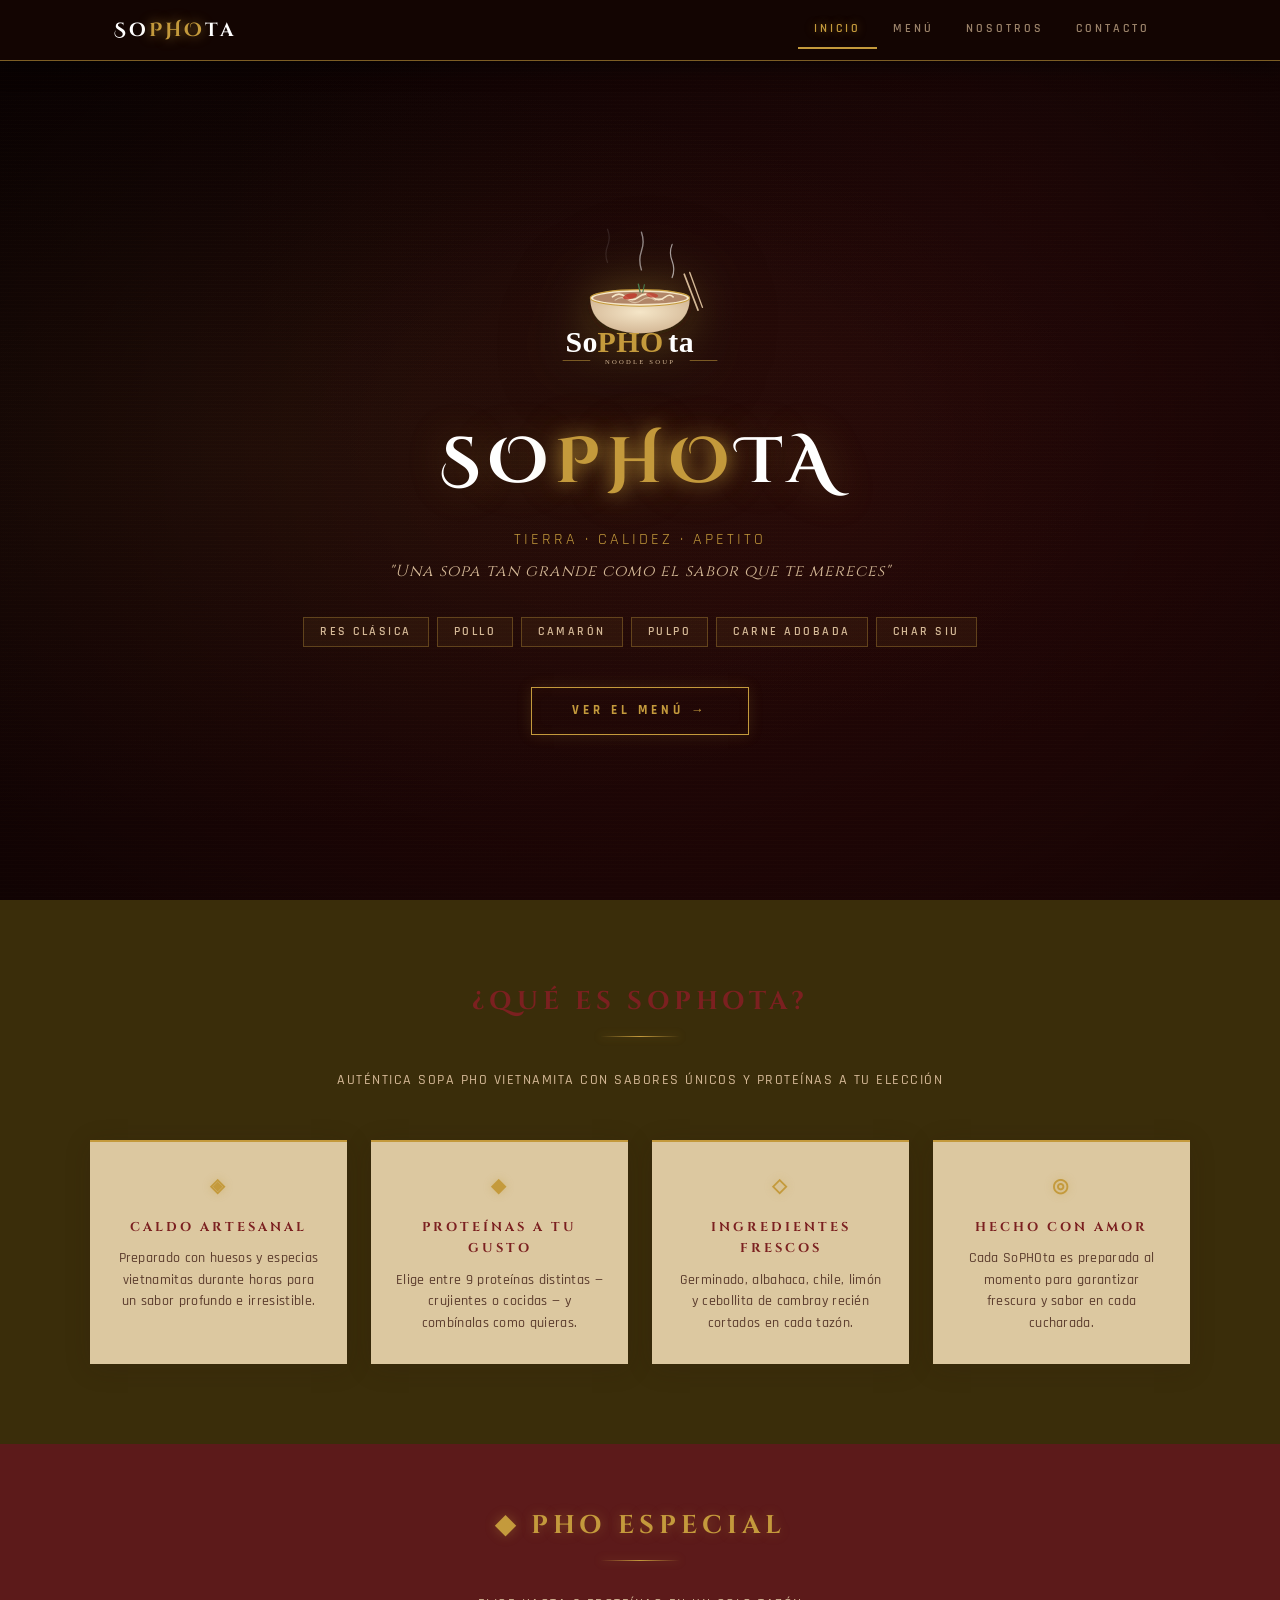
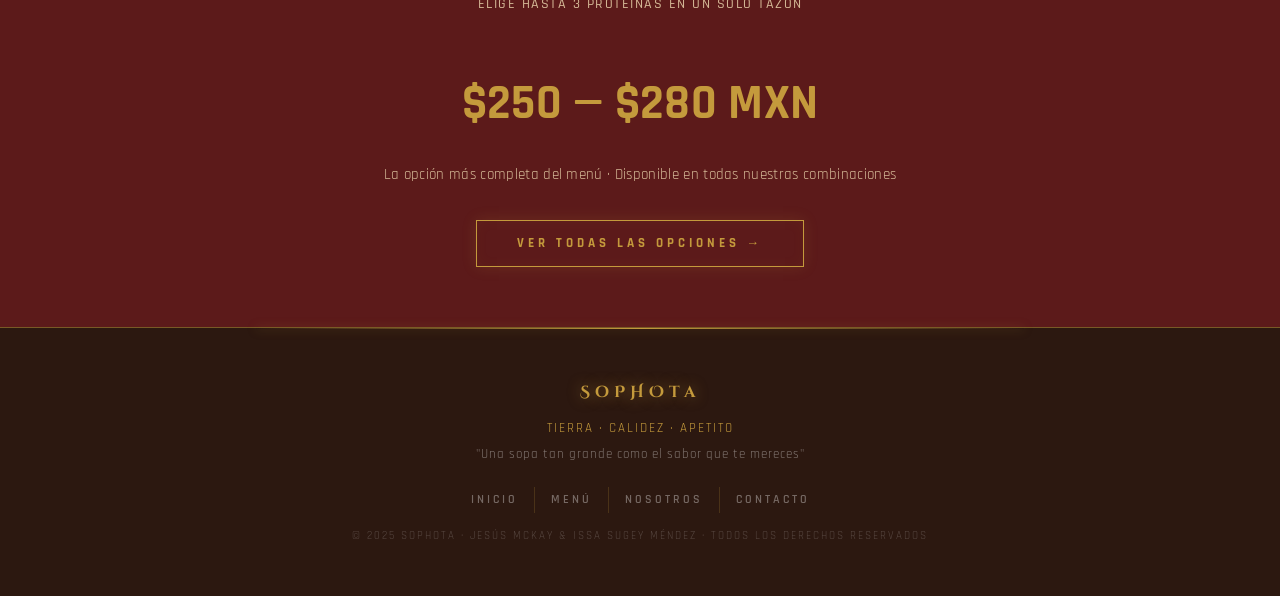
==== index.html @ ddb27777 "Diseño inicial SoPHOta" ====
<!DOCTYPE html>
<html lang="es">
<head>
  <meta charset="UTF-8">
  <meta name="viewport" content="width=device-width, initial-scale=1.0">
  <title>SoPHOta — Noodle Soup</title>
  <link rel="stylesheet" href="CSS/styles.css">
</head>
<body>

  <nav>
    <div class="nav-inner">
      <a href="index.html" class="nav-logo">So<span>PHO</span>ta</a>
      <ul>
        <li><a href="index.html" class="active">Inicio</a></li>
        <li><a href="PAGINAS/menu.html">Menú</a></li>
        <li><a href="PAGINAS/nosotros.html">Nosotros</a></li>
        <li><a href="PAGINAS/contacto.html">Contacto</a></li>
      </ul>
    </div>
  </nav>

  <!-- HERO -->
  <section id="hero">
    <div class="hero-content">
      <img src="IMAGENES/logo.svg" alt="SoPHOta Logo" class="hero-logo">
      <h1 class="hero-title">So<span>PHO</span>ta</h1>
      <p style="font-size:clamp(0.8rem,2vw,1rem);color:var(--dorado);letter-spacing:3px;text-transform:uppercase;margin-bottom:0.3rem;">Tierra · Calidez · Apetito</p>
      <p class="hero-slogan">"Una sopa tan grande como el sabor que te mereces"</p>
      <div class="hero-chips">
        <span class="chip">Res Clásica</span>
        <span class="chip">Pollo</span>
        <span class="chip">Camarón</span>
        <span class="chip">Pulpo</span>
        <span class="chip">Carne Adobada</span>
        <span class="chip">Char Siu</span>
      </div>
      <a href="PAGINAS/menu.html" class="btn-hero">Ver el Menú →</a>
    </div>
  </section>

  <!-- ACERCA -->
  <section style="background: var(--crema);">
    <div class="container">
      <h2 class="section-title">¿Qué es SoPHOta?</h2>
      <div class="divider"></div>
      <p class="subtitle">Auténtica sopa Pho vietnamita con sabores únicos y proteínas a tu elección</p>

      <div style="display:grid;grid-template-columns:repeat(auto-fit,minmax(220px,1fr));gap:1.5rem;">
        <div class="valor-card">
          <span class="icon">◈</span>
          <h4>Caldo Artesanal</h4>
          <p>Preparado con huesos y especias vietnamitas durante horas para un sabor profundo e irresistible.</p>
        </div>
        <div class="valor-card">
          <span class="icon">◆</span>
          <h4>Proteínas a tu gusto</h4>
          <p>Elige entre 9 proteínas distintas — crujientes o cocidas — y combínalas como quieras.</p>
        </div>
        <div class="valor-card">
          <span class="icon">◇</span>
          <h4>Ingredientes frescos</h4>
          <p>Germinado, albahaca, chile, limón y cebollita de cambray recién cortados en cada tazón.</p>
        </div>
        <div class="valor-card">
          <span class="icon">◎</span>
          <h4>Hecho con amor</h4>
          <p>Cada SoPHOta es preparada al momento para garantizar frescura y sabor en cada cucharada.</p>
        </div>
      </div>
    </div>
  </section>

  <!-- PROMO -->
  <section style="background: var(--borgona-dark); padding: 60px 1.5rem;">
    <div class="container" style="text-align:center;">
      <h2 class="section-title light">◆ Pho Especial</h2>
      <div class="divider"></div>
      <p class="subtitle light">Elige hasta 3 proteínas en un solo tazón</p>
      <div style="font-size:3rem;font-weight:bold;color:var(--dorado);margin:1rem 0;">$250 — $280 MXN</div>
      <p style="color:var(--dorado-claro);font-size:0.95rem;margin-bottom:2rem;">La opción más completa del menú · Disponible en todas nuestras combinaciones</p>
      <a href="PAGINAS/menu.html" class="btn-hero">Ver todas las opciones →</a>
    </div>
  </section>

  <!-- FOOTER -->
  <footer>
    <p class="footer-brand">SoPHOta</p>
    <p style="color:var(--dorado);letter-spacing:2px;font-size:0.8rem;">TIERRA · CALIDEZ · APETITO</p>
    <p>"Una sopa tan grande como el sabor que te mereces"</p>
    <div class="footer-nav">
      <a href="index.html">Inicio</a>
      <a href="PAGINAS/menu.html">Menú</a>
      <a href="PAGINAS/nosotros.html">Nosotros</a>
      <a href="PAGINAS/contacto.html">Contacto</a>
    </div>
    <p style="font-size:0.7rem;color:rgba(255,255,255,0.2);letter-spacing:2px;margin-top:0.8rem;text-transform:uppercase;">© 2025 SoPHOta · Jesús McKay & Issa Sugey Méndez · Todos los derechos reservados</p>
  </footer>

</body>
</html>
---- CSS/styles.css ----
/* ===== SoPHOta — Oriental Cyberpunk ===== */

@import url('https://fonts.googleapis.com/css2?family=Cinzel:wght@400;600;700&family=Cinzel+Decorative:wght@700&family=Rajdhani:wght@400;500;600;700&display=swap');

:root {
  --borgona:      #7B2020;
  --borgona-dark: #5C1A1A;
  --dorado:       #C49A3C;
  --dorado-claro: #D4B896;
  --beige:        #F5E6C8;
  --crema:        #3A2D0A;
  --cafe-oscuro:  #2C1810;
  --cafe-medio:   #5C3D2E;
  --blanco:       #FFFFFF;
  --gris-claro:   #E0CDB0;
  --sombra:       0 4px 24px rgba(44,24,16,0.18);
  --radio:        2px;
  --glow-gold:    0 0 18px rgba(196,154,60,0.35);
}

*, *::before, *::after { box-sizing: border-box; margin: 0; padding: 0; }
html { scroll-behavior: smooth; }

body {
  font-family: 'Rajdhani', sans-serif;
  background: var(--crema);
  color: var(--cafe-oscuro);
  line-height: 1.7;
  letter-spacing: 0.02em;
}

/* ===== Navegación ===== */
nav {
  position: fixed;
  top: 0; left: 0;
  width: 100%;
  z-index: 1000;
  background: rgba(20, 6, 3, 0.97);
  border-bottom: 1px solid rgba(196,154,60,0.6);
  box-shadow: 0 2px 24px rgba(0,0,0,0.6);
  backdrop-filter: blur(6px);
}

.nav-inner {
  max-width: 1100px;
  margin: 0 auto;
  padding: 0 1.5rem;
  display: flex;
  align-items: center;
  justify-content: space-between;
  height: 60px;
}

.nav-logo {
  font-family: 'Cinzel Decorative', serif;
  font-size: 1.2rem;
  font-weight: 700;
  text-decoration: none;
  color: var(--blanco);
  letter-spacing: 3px;
}

.nav-logo span {
  color: var(--dorado);
  text-shadow: 0 0 12px rgba(196,154,60,0.7);
}

nav ul {
  list-style: none;
  display: flex;
  flex-wrap: wrap;
  gap: 0;
}

nav ul li a {
  display: block;
  padding: 0.45rem 1rem;
  color: rgba(212,184,150,0.7);
  text-decoration: none;
  font-family: 'Rajdhani', sans-serif;
  font-weight: 600;
  font-size: 0.78rem;
  letter-spacing: 3px;
  text-transform: uppercase;
  transition: color 0.2s;
  border-bottom: 2px solid transparent;
}

nav ul li a:hover,
nav ul li a.active {
  color: var(--dorado);
  border-bottom-color: var(--dorado);
  text-shadow: 0 0 8px rgba(196,154,60,0.5);
}

/* ===== Page Header ===== */
.page-header {
  padding: 110px 1.5rem 55px;
  text-align: center;
  background: linear-gradient(160deg, #1A0505 0%, var(--borgona-dark) 60%, #3D0E0E 100%);
  border-bottom: 1px solid rgba(196,154,60,0.5);
  position: relative;
  overflow: hidden;
}

.page-header::before {
  content: '';
  position: absolute;
  inset: 0;
  background-image: repeating-linear-gradient(
    0deg, transparent, transparent 3px,
    rgba(196,154,60,0.02) 3px, rgba(196,154,60,0.02) 4px
  );
  pointer-events: none;
}

.page-header h1 {
  font-family: 'Cinzel', serif;
  font-size: clamp(1.5rem, 4.5vw, 2.3rem);
  color: var(--blanco);
  font-weight: 700;
  letter-spacing: 8px;
  text-transform: uppercase;
  margin-bottom: 0.7rem;
  text-shadow: 0 0 24px rgba(196,154,60,0.25);
}

.page-header p {
  color: var(--dorado-claro);
  font-size: 0.82rem;
  letter-spacing: 3px;
  text-transform: uppercase;
  font-family: 'Rajdhani', sans-serif;
  font-weight: 500;
}

/* ===== Hero ===== */
#hero {
  min-height: 100vh;
  background: linear-gradient(160deg, #0F0303 0%, #1A0505 45%, #2C0808 100%);
  display: flex;
  align-items: center;
  justify-content: center;
  text-align: center;
  padding: 100px 1.5rem 60px;
  position: relative;
  overflow: hidden;
}

#hero::before {
  content: '';
  position: absolute;
  inset: 0;
  background-image:
    repeating-linear-gradient(
      0deg, transparent, transparent 3px,
      rgba(196,154,60,0.018) 3px, rgba(196,154,60,0.018) 4px
    ),
    radial-gradient(ellipse at 20% 50%, rgba(196,154,60,0.07) 0%, transparent 60%),
    radial-gradient(ellipse at 80% 20%, rgba(123,32,32,0.12) 0%, transparent 55%);
  pointer-events: none;
}

#hero::after {
  content: '';
  position: absolute;
  inset: 0;
  background: radial-gradient(ellipse at 50% 50%, transparent 25%, rgba(0,0,0,0.5) 100%);
  pointer-events: none;
}

.hero-content { position: relative; z-index: 1; max-width: 720px; }

.hero-logo {
  width: min(210px, 55vw);
  height: auto;
  margin-bottom: 1.8rem;
  filter: drop-shadow(0 0 24px rgba(196,154,60,0.45)) drop-shadow(0 8px 32px rgba(0,0,0,0.7));
}

.hero-title {
  font-family: 'Cinzel Decorative', serif;
  font-size: clamp(2rem, 7vw, 4rem);
  color: var(--blanco);
  font-weight: 700;
  letter-spacing: 8px;
  text-transform: uppercase;
  margin-bottom: 0.5rem;
  text-shadow: 0 0 40px rgba(196,154,60,0.3);
}

.hero-title span {
  color: var(--dorado);
  text-shadow: 0 0 20px rgba(196,154,60,0.9), 0 0 50px rgba(196,154,60,0.3);
}

.hero-slogan {
  font-family: 'Cinzel', serif;
  font-size: clamp(0.82rem, 1.8vw, 1rem);
  color: var(--dorado-claro);
  font-style: italic;
  margin-bottom: 2rem;
  letter-spacing: 1px;
}

.hero-chips {
  display: flex;
  flex-wrap: wrap;
  justify-content: center;
  gap: 0.5rem;
  margin-bottom: 2.5rem;
}

.chip {
  background: rgba(196,154,60,0.07);
  border: 1px solid rgba(196,154,60,0.35);
  color: var(--dorado-claro);
  padding: 0.28rem 1rem;
  border-radius: 0;
  font-size: 0.72rem;
  font-family: 'Rajdhani', sans-serif;
  font-weight: 600;
  letter-spacing: 2.5px;
  text-transform: uppercase;
}

.btn-hero {
  display: inline-block;
  padding: 0.75rem 2.5rem;
  background: transparent;
  color: var(--dorado);
  font-weight: 700;
  border: 1px solid var(--dorado);
  border-radius: 0;
  text-decoration: none;
  font-size: 0.8rem;
  font-family: 'Rajdhani', sans-serif;
  letter-spacing: 4px;
  text-transform: uppercase;
  box-shadow: 0 0 14px rgba(196,154,60,0.15), inset 0 0 14px rgba(196,154,60,0.04);
  transition: all 0.25s;
}

.btn-hero:hover {
  background: var(--dorado);
  color: var(--cafe-oscuro);
  box-shadow: 0 0 24px rgba(196,154,60,0.5);
}

/* ===== Secciones ===== */
section { padding: 80px 1.5rem; }
.container { max-width: 1100px; margin: 0 auto; }

.section-title {
  font-family: 'Cinzel', serif;
  font-size: clamp(1.1rem, 3vw, 1.6rem);
  font-weight: 700;
  text-align: center;
  color: var(--borgona);
  letter-spacing: 5px;
  text-transform: uppercase;
  margin-bottom: 0.5rem;
}

.section-title.light {
  color: var(--dorado);
  text-shadow: 0 0 12px rgba(196,154,60,0.35);
}

.divider {
  width: 80px;
  height: 1px;
  background: linear-gradient(90deg, transparent, var(--dorado), transparent);
  margin: 0.8rem auto 2rem;
  box-shadow: 0 0 8px rgba(196,154,60,0.4);
}

.subtitle {
  text-align: center;
  color: var(--dorado-claro);
  margin-bottom: 3rem;
  font-size: 0.85rem;
  letter-spacing: 1.5px;
  font-family: 'Rajdhani', sans-serif;
  font-weight: 500;
  text-transform: uppercase;
}

.subtitle.light { color: var(--dorado-claro); }

/* ===== Menú cards ===== */
.menu-grid {
  display: grid;
  grid-template-columns: repeat(auto-fit, minmax(280px, 1fr));
  gap: 1.5rem;
}

.menu-card {
  background: #DCC8A0;
  border-radius: 0;
  overflow: hidden;
  box-shadow: var(--sombra);
  border-left: 2px solid var(--dorado);
  transition: transform 0.3s, box-shadow 0.3s;
}

.menu-card:hover {
  transform: translateY(-5px);
  box-shadow: var(--sombra), var(--glow-gold);
}

.menu-card-header {
  background: linear-gradient(135deg, var(--borgona), var(--borgona-dark));
  padding: 1rem 1.5rem;
  display: flex;
  align-items: center;
  gap: 1rem;
  border-bottom: 1px solid rgba(196,154,60,0.25);
}

.menu-card-header .emoji {
  font-size: 0.75rem;
  color: var(--dorado);
  font-family: 'Rajdhani', sans-serif;
  font-weight: 700;
  letter-spacing: 2px;
  opacity: 0.8;
}

.menu-card-header h3 {
  color: var(--blanco);
  font-family: 'Cinzel', serif;
  font-size: 0.88rem;
  font-weight: 600;
  letter-spacing: 3px;
  text-transform: uppercase;
}

.menu-card-body { padding: 1.2rem 1.5rem; }

.precio-row {
  display: flex;
  justify-content: space-between;
  align-items: center;
  padding: 0.5rem 0;
  border-bottom: 1px solid rgba(92,61,46,0.12);
  font-size: 0.88rem;
  font-family: 'Rajdhani', sans-serif;
}

.precio-row:last-child { border-bottom: none; }
.precio-row span:first-child { color: var(--cafe-medio); font-weight: 500; }
.precio-row .precio {
  color: var(--borgona);
  font-weight: 700;
  font-size: 0.92rem;
  letter-spacing: 1px;
}

/* Especial card */
.especial-card {
  background: linear-gradient(135deg, var(--borgona), var(--borgona-dark));
  border-radius: 0;
  padding: 2.2rem 2rem;
  text-align: center;
  box-shadow: var(--sombra), 0 0 20px rgba(123,32,32,0.3);
  border: 1px solid rgba(196,154,60,0.6);
  color: var(--blanco);
  position: relative;
}

.especial-card::before {
  content: '';
  position: absolute;
  inset: 5px;
  border: 1px solid rgba(196,154,60,0.18);
  pointer-events: none;
}

.especial-card h3 {
  font-family: 'Cinzel', serif;
  color: var(--dorado);
  font-size: 1rem;
  letter-spacing: 4px;
  text-transform: uppercase;
  margin-bottom: 0.8rem;
  text-shadow: 0 0 10px rgba(196,154,60,0.5);
}

.especial-card p {
  color: var(--dorado-claro);
  font-size: 0.88rem;
  margin-bottom: 1rem;
  font-family: 'Rajdhani', sans-serif;
  font-weight: 500;
}

.especial-precio {
  font-size: 1.8rem;
  font-weight: 700;
  color: var(--dorado);
  font-family: 'Cinzel', serif;
  letter-spacing: 2px;
  text-shadow: 0 0 14px rgba(196,154,60,0.5);
}

/* Extra proteína banner */
.extra-banner {
  background: var(--cafe-oscuro);
  border-radius: 0;
  padding: 1.2rem 2rem;
  display: flex;
  align-items: center;
  justify-content: center;
  gap: 1rem;
  text-align: center;
  margin-top: 2rem;
  border-left: 2px solid var(--dorado);
}

.extra-banner p { color: var(--beige); font-size: 0.88rem; font-family: 'Rajdhani', sans-serif; letter-spacing: 0.5px; }
.extra-banner strong { color: var(--dorado); }

/* ===== Nosotros ===== */
.equipo-grid {
  display: flex;
  flex-wrap: wrap;
  justify-content: center;
  gap: 2rem;
}

.miembro-card {
  background: #DCC8A0;
  border-radius: 0;
  padding: 2rem 2.5rem;
  text-align: center;
  box-shadow: var(--sombra);
  border-top: 2px solid var(--dorado);
  border-left: 1px solid rgba(196,154,60,0.25);
  min-width: 220px;
  transition: transform 0.3s, box-shadow 0.3s;
}

.miembro-card:hover {
  transform: translateY(-4px);
  box-shadow: var(--sombra), var(--glow-gold);
}

.miembro-card .avatar {
  font-family: 'Cinzel Decorative', serif;
  font-weight: 700;
  font-size: 1.1rem;
  display: block;
  width: 58px;
  height: 58px;
  line-height: 58px;
  margin: 0 auto 1rem;
  text-align: center;
  background: linear-gradient(135deg, var(--borgona), var(--borgona-dark));
  color: var(--dorado);
  border: 1px solid rgba(196,154,60,0.5);
  letter-spacing: 2px;
  text-shadow: 0 0 8px rgba(196,154,60,0.6);
}

.miembro-card .nombre {
  font-family: 'Cinzel', serif;
  font-weight: 600;
  color: var(--borgona);
  font-size: 0.9rem;
  letter-spacing: 2px;
  margin-bottom: 0.4rem;
  text-transform: uppercase;
}

.miembro-card .puesto {
  color: var(--dorado);
  font-size: 0.78rem;
  font-family: 'Rajdhani', sans-serif;
  font-weight: 600;
  letter-spacing: 2px;
  text-transform: uppercase;
}

/* Historia */
.historia-box {
  background: #DCC8A0;
  border-radius: 0;
  padding: 2.5rem;
  box-shadow: var(--sombra);
  border-left: 2px solid var(--dorado);
  max-width: 800px;
  margin: 0 auto;
}

.historia-box p {
  color: var(--cafe-medio);
  font-size: 0.97rem;
  margin-bottom: 1rem;
  line-height: 1.9;
  font-family: 'Rajdhani', sans-serif;
  font-weight: 500;
}

/* ===== Valores ===== */
.valores-grid {
  display: grid;
  grid-template-columns: repeat(auto-fit, minmax(200px, 1fr));
  gap: 1.2rem;
}

.valor-card {
  background: #DCC8A0;
  border-radius: 0;
  padding: 1.8rem 1.5rem;
  text-align: center;
  box-shadow: var(--sombra);
  border-top: 2px solid var(--dorado);
  transition: transform 0.3s, box-shadow 0.3s;
}

.valor-card:hover {
  transform: translateY(-3px);
  box-shadow: var(--sombra), var(--glow-gold);
}

.valor-card .icon {
  font-size: 1.2rem;
  display: block;
  margin-bottom: 0.8rem;
  color: var(--dorado);
  font-family: 'Rajdhani', sans-serif;
  font-weight: 700;
  letter-spacing: 3px;
  text-transform: uppercase;
  text-shadow: 0 0 8px rgba(196,154,60,0.4);
}

.valor-card h4 {
  font-family: 'Cinzel', serif;
  color: var(--borgona);
  font-size: 0.8rem;
  letter-spacing: 3px;
  text-transform: uppercase;
  margin-bottom: 0.6rem;
}

.valor-card p {
  color: var(--cafe-medio);
  font-size: 0.85rem;
  font-family: 'Rajdhani', sans-serif;
  font-weight: 500;
  line-height: 1.6;
}

/* ===== Contacto ===== */
.contacto-grid {
  display: grid;
  grid-template-columns: repeat(auto-fit, minmax(240px, 1fr));
  gap: 1.5rem;
}

.contacto-card {
  background: #DCC8A0;
  border-radius: 0;
  padding: 2rem;
  text-align: center;
  box-shadow: var(--sombra);
  border-bottom: 2px solid var(--dorado);
  border-left: 1px solid rgba(196,154,60,0.25);
  transition: transform 0.3s, box-shadow 0.3s;
}

.contacto-card:hover {
  transform: translateY(-3px);
  box-shadow: var(--sombra), var(--glow-gold);
}

.contacto-card .icon {
  font-size: 1.2rem;
  display: block;
  margin-bottom: 0.8rem;
  color: var(--dorado);
  font-family: 'Rajdhani', sans-serif;
  font-weight: 700;
  letter-spacing: 3px;
  text-shadow: 0 0 8px rgba(196,154,60,0.4);
}

.contacto-card h3 {
  font-family: 'Cinzel', serif;
  color: var(--borgona);
  font-size: 0.8rem;
  letter-spacing: 3px;
  text-transform: uppercase;
  margin-bottom: 0.6rem;
}

.contacto-card p {
  color: var(--cafe-medio);
  font-size: 0.88rem;
  font-family: 'Rajdhani', sans-serif;
  font-weight: 500;
}

/* ===== Footer ===== */
footer {
  background: var(--cafe-oscuro);
  color: var(--blanco);
  text-align: center;
  padding: 3rem 1.5rem;
  border-top: 1px solid rgba(196,154,60,0.5);
  position: relative;
}

footer::before {
  content: '';
  position: absolute;
  top: 0; left: 20%; right: 20%;
  height: 1px;
  background: linear-gradient(90deg, transparent, var(--dorado), transparent);
  box-shadow: 0 0 10px rgba(196,154,60,0.5);
}

footer p {
  font-size: 0.8rem;
  color: rgba(255,255,255,0.4);
  line-height: 2;
  font-family: 'Rajdhani', sans-serif;
  letter-spacing: 1px;
}

.footer-brand {
  font-family: 'Cinzel Decorative', serif;
  color: var(--dorado) !important;
  font-weight: 700;
  font-size: 1rem !important;
  letter-spacing: 5px;
  margin-bottom: 0.5rem;
  text-shadow: 0 0 14px rgba(196,154,60,0.6);
}

.footer-nav {
  display: flex;
  flex-wrap: wrap;
  justify-content: center;
  gap: 0;
  margin-top: 1.2rem;
}

.footer-nav a {
  color: rgba(255,255,255,0.35);
  text-decoration: none;
  font-size: 0.72rem;
  padding: 0.2rem 1rem;
  font-family: 'Rajdhani', sans-serif;
  font-weight: 600;
  letter-spacing: 3px;
  text-transform: uppercase;
  transition: color 0.2s;
  border-right: 1px solid rgba(196,154,60,0.2);
}

.footer-nav a:last-child { border-right: none; }
.footer-nav a:hover { color: var(--dorado); }

/* ===== Responsivo ===== */
@media (max-width: 768px) {
  nav ul li a { font-size: 0.7rem; padding: 0.3rem 0.55rem; letter-spacing: 1.5px; }
  section { padding: 55px 1rem; }
  .hero-title { letter-spacing: 4px; }
}
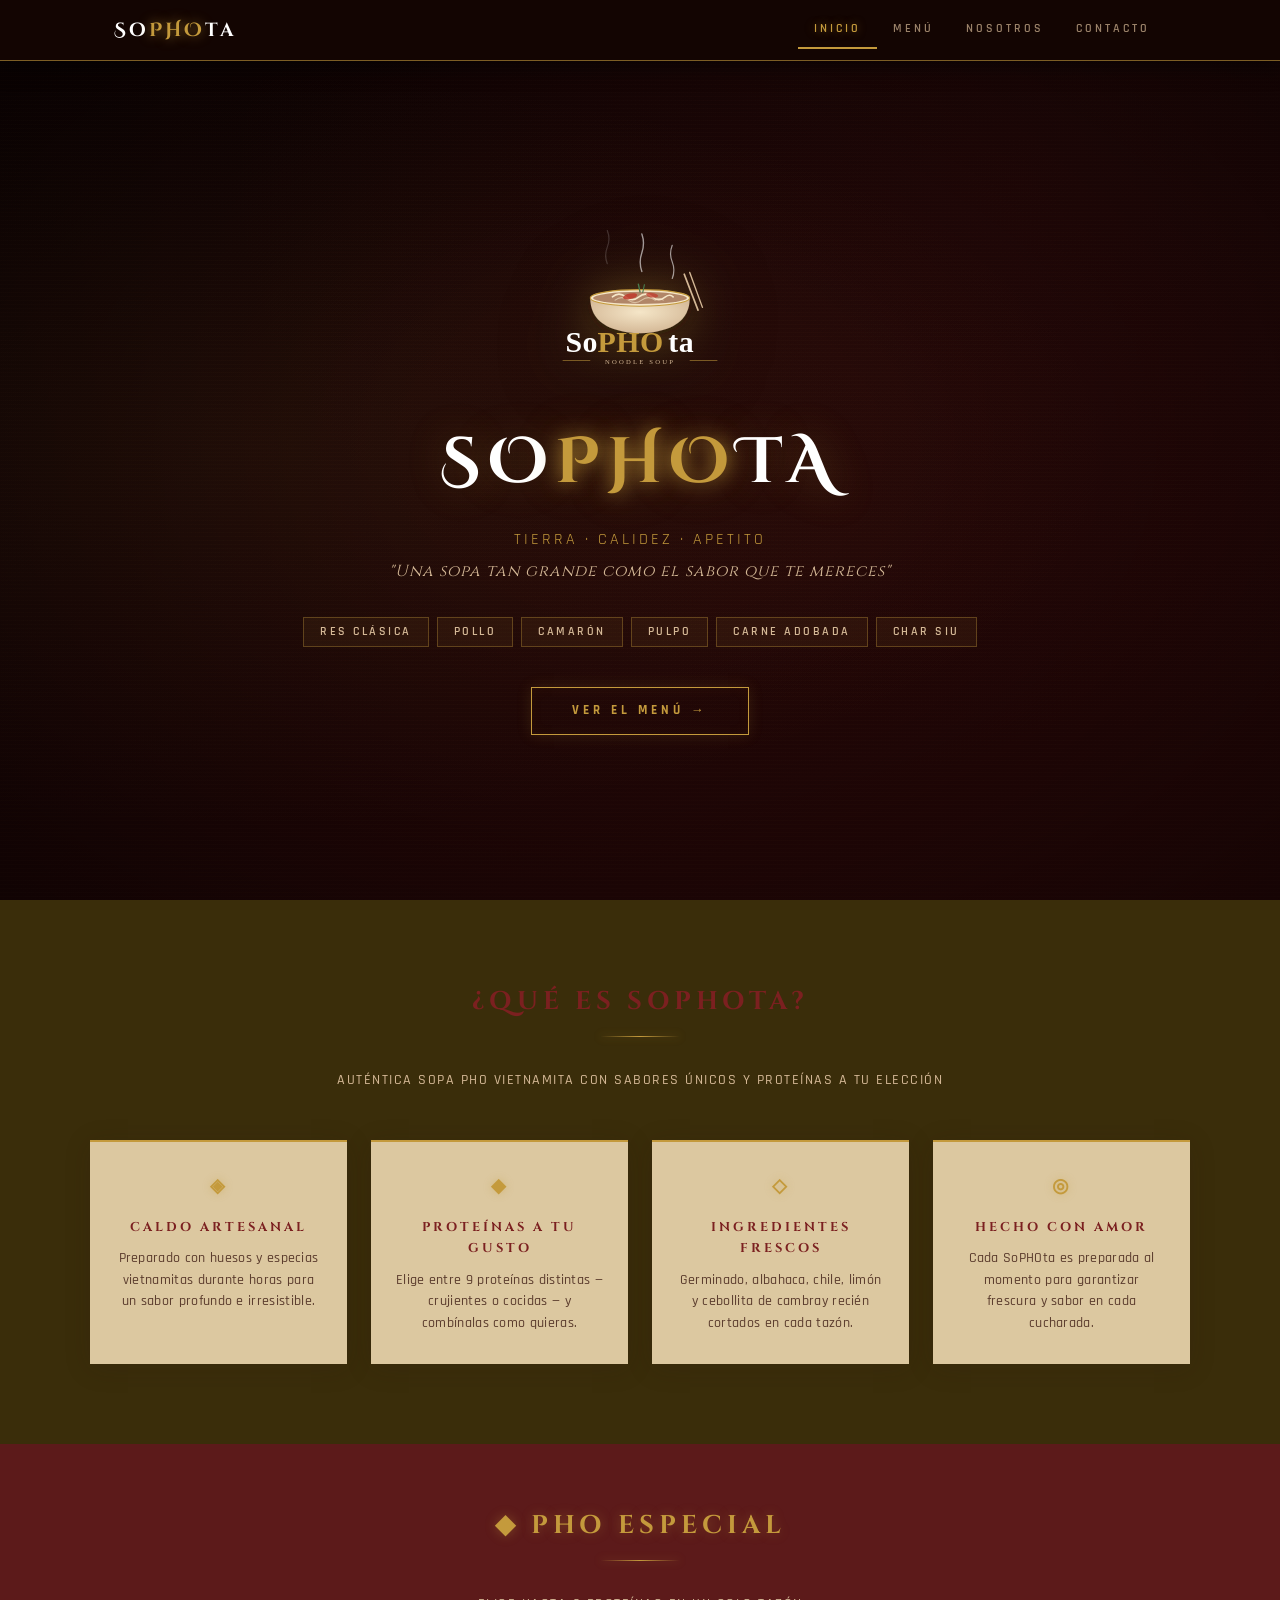
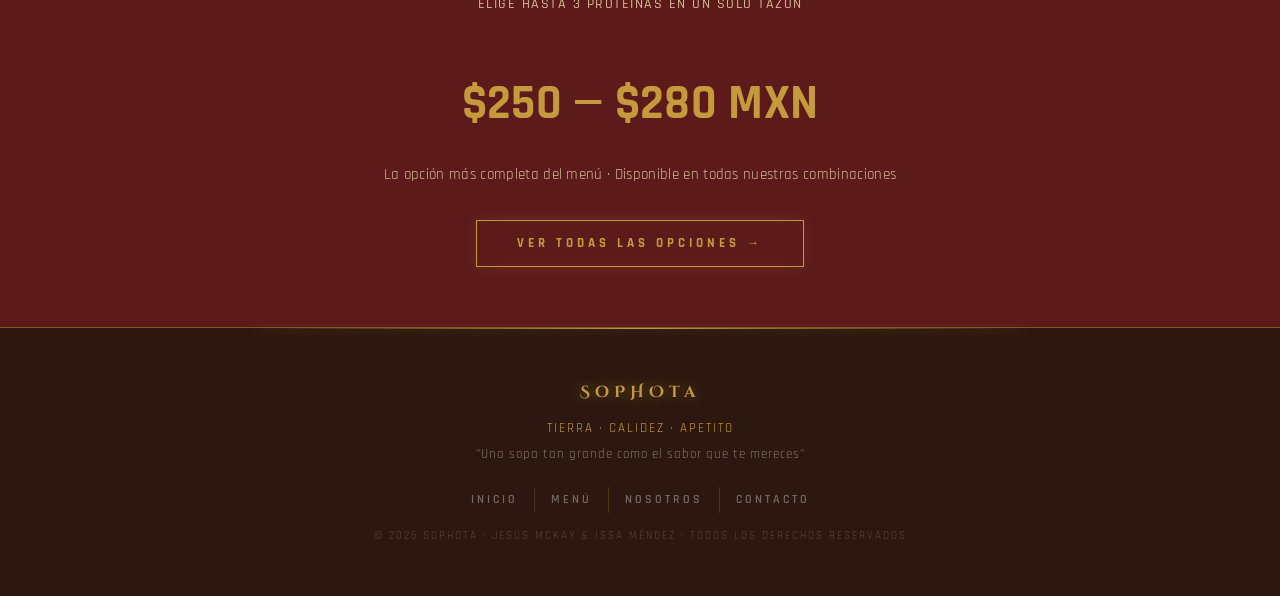
==== commit b004a6f6: "Actualizar nombre Issa Méndez" ====
--- a/index.html
+++ b/index.html
@@ -94,7 +94,7 @@
       <a href="PAGINAS/nosotros.html">Nosotros</a>
       <a href="PAGINAS/contacto.html">Contacto</a>
     </div>
-    <p style="font-size:0.7rem;color:rgba(255,255,255,0.2);letter-spacing:2px;margin-top:0.8rem;text-transform:uppercase;">© 2025 SoPHOta · Jesús McKay & Issa Sugey Méndez · Todos los derechos reservados</p>
+    <p style="font-size:0.7rem;color:rgba(255,255,255,0.2);letter-spacing:2px;margin-top:0.8rem;text-transform:uppercase;">© 2025 SoPHOta · Jesús McKay & Issa Méndez · Todos los derechos reservados</p>
   </footer>
 
 </body>
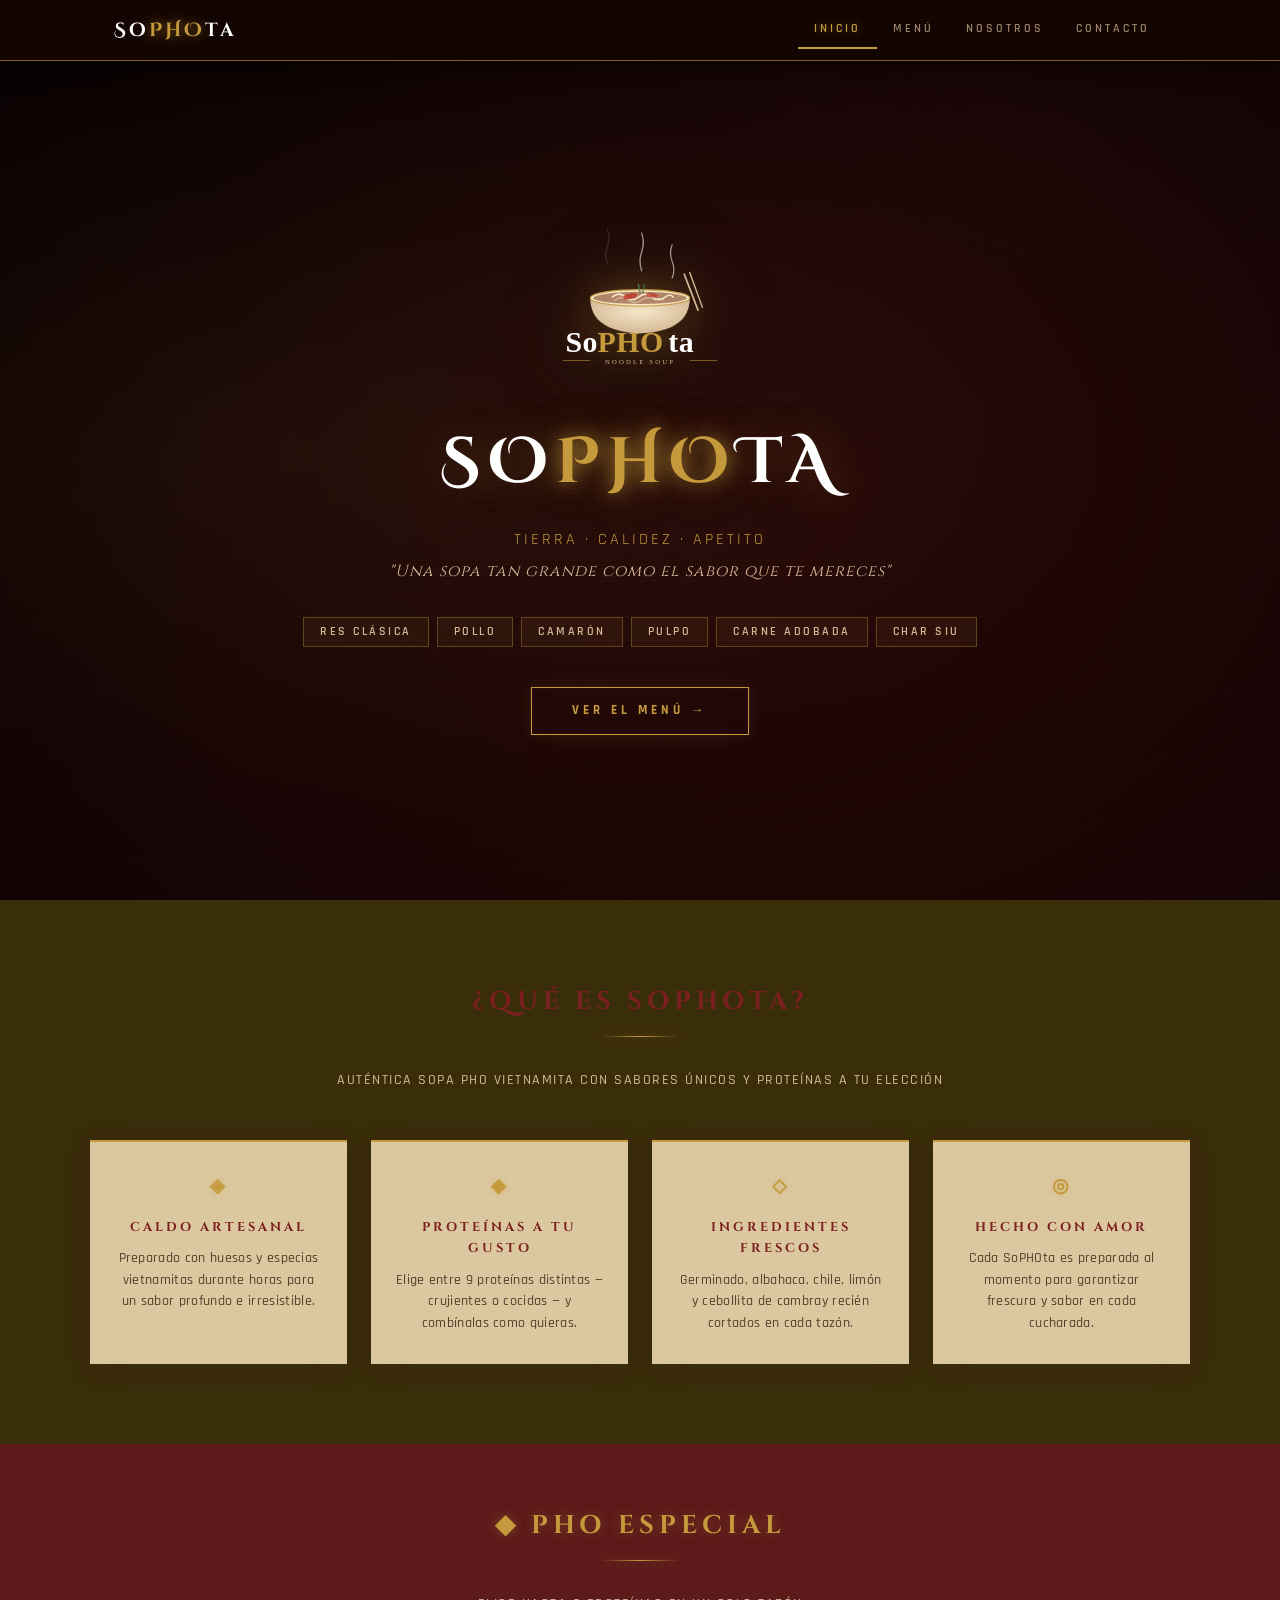
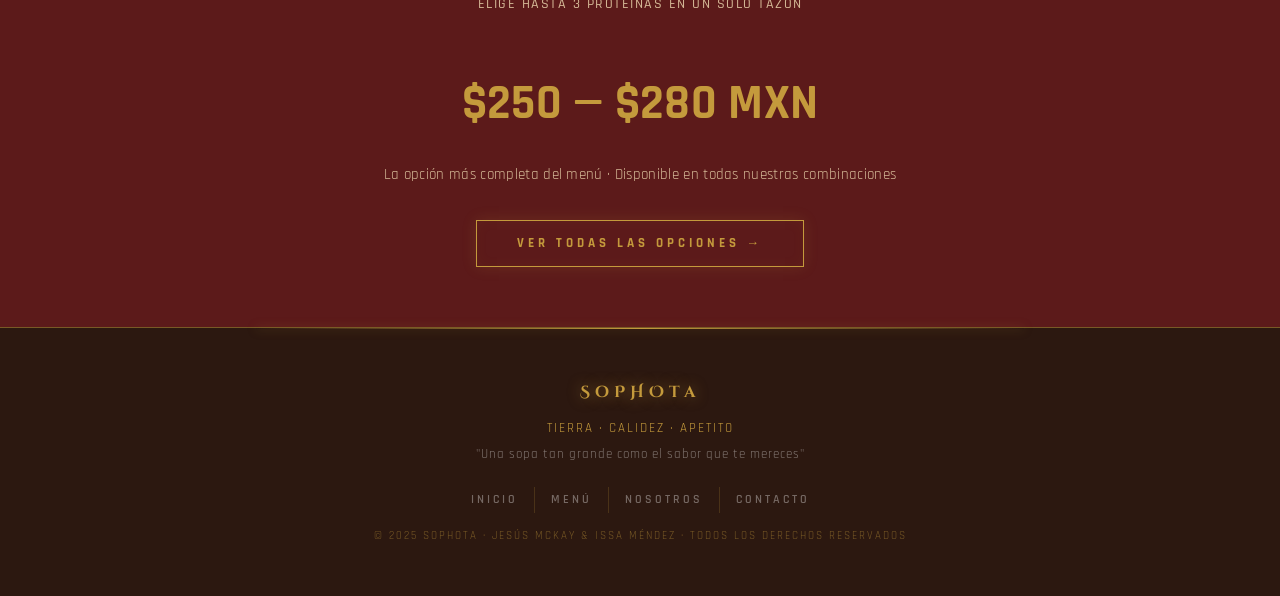
==== commit 0e8a5b1b: "Fix copyright visible y encoding nosotros" ====
--- a/index.html
+++ b/index.html
@@ -2,6 +2,7 @@
 <html lang="es">
 <head>
   <meta charset="UTF-8">
+  <meta name="color-scheme" content="dark">
   <meta name="viewport" content="width=device-width, initial-scale=1.0">
   <title>SoPHOta — Noodle Soup</title>
   <link rel="stylesheet" href="CSS/styles.css">
@@ -94,7 +95,7 @@
       <a href="PAGINAS/nosotros.html">Nosotros</a>
       <a href="PAGINAS/contacto.html">Contacto</a>
     </div>
-    <p style="font-size:0.7rem;color:rgba(255,255,255,0.2);letter-spacing:2px;margin-top:0.8rem;text-transform:uppercase;">© 2025 SoPHOta · Jesús McKay & Issa Méndez · Todos los derechos reservados</p>
+    <p style="font-size:0.7rem;color:rgba(196,154,60,0.5);letter-spacing:2px;margin-top:0.8rem;text-transform:uppercase;">© 2025 SoPHOta · Jesús McKay & Issa Méndez · Todos los derechos reservados</p>
   </footer>
 
 </body>
